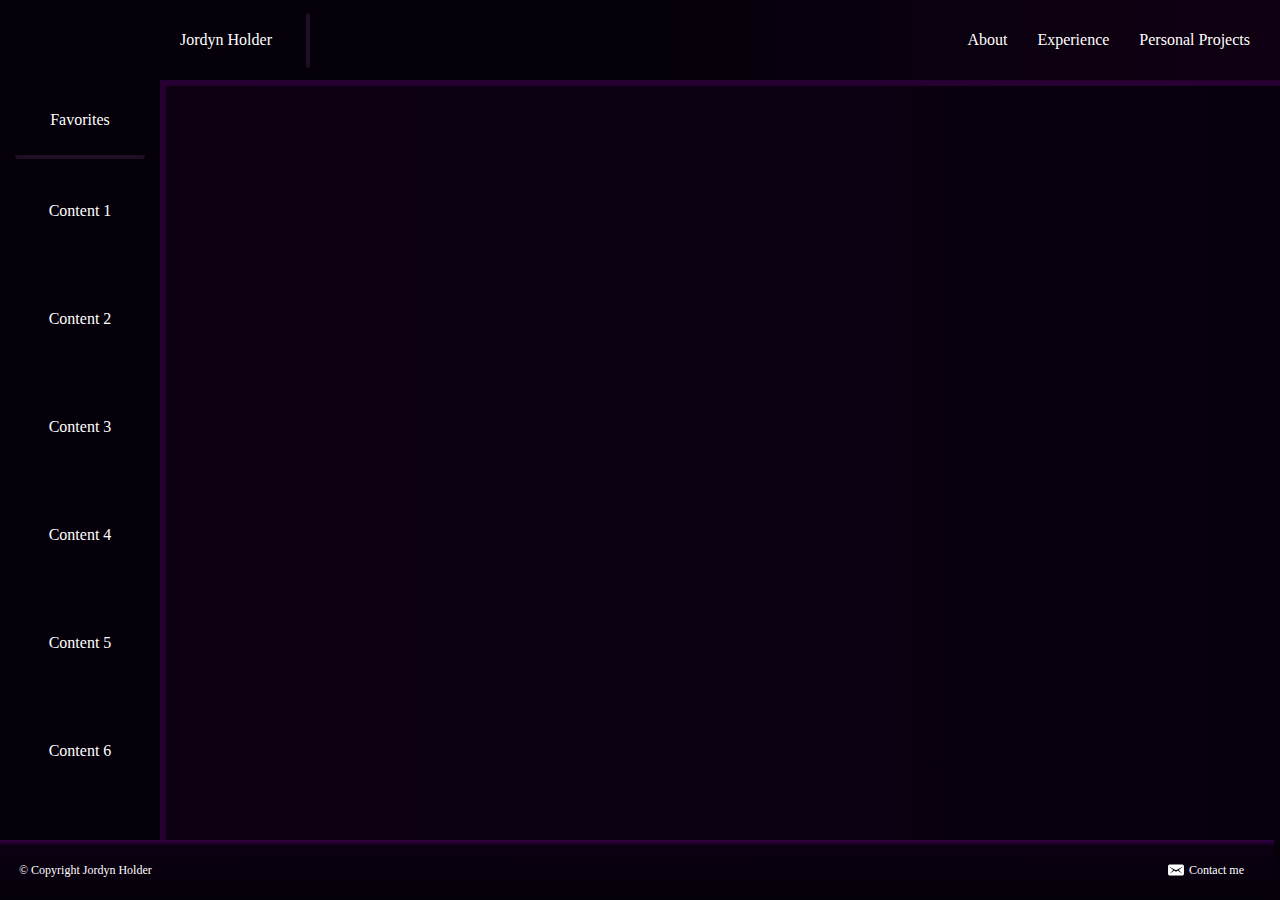
==== index.html @ 2173bc18 "changed to index.html" ====
<!DOCTYPE html>
<html lang="en">
  <head>
    <meta charset="UTF-8" />
    <meta name="viewport" content="width=device-width, initial-scale=1.0" />
    <link rel="stylesheet" href="Portfolio_main_2.css" />
    <title>Document</title>
  </head>
  <body>
      <!-- Header Content -->

    <div class="header">
      <div class="home-container">
        <p id="home">Jordyn Holder</p>
        <div class="header-line"></div>
      </div>
      <div class="right-header">
        <a href="#">About</a>
        <a href="#" id="exp">Experience</a>
        <a href="#" id="perpro">Personal Projects</a>
      </div>
    </div>

    <!-- Sidebar Content -->

    <div class="sidebar">
      <p class="sidebar-header">Favorites</p>
      <div class="sidebar-line"></div>

      <div class="sidebar-links">
        <a id="s_one" href="#">Content 1</a>
        <a id="s_two" href="#">Content 2</a>
        <a id="s_three" href="#">Content 3</a>
        <a id="s_four" href="#">Content 4</a>
        <a id="s_five" href="#">Content 5</a>
        <a id="s_six" href="#">Content 6</a>
      </div>
    </div>

    <!-- Main Box Content -->

    <div class="main">
      
    </div>

      <!-- Footer Content -->


    <footer>
      <p id="copyright">© Copyright Jordyn Holder</p>
      <div class="contact">
        <img class="at_image" src="image/mail.png" alt="mail vector" />
        <a class="contact_me" href="#">Contact me</a>
      </div>
    </footer>

    <script src="Portfolio_main_2.js"></script>
  </body>
</html>
---- Portfolio_main_2.css ----
* {
  box-sizing: border-box;
}

a {
  color: white;
  text-decoration: none;
}

body {
  display: grid;
  grid-template-columns: 160px 1fr;
  grid-template-rows: 80px 1fr;
  grid-template-areas:
  ". header"
    "sidebar main";
  height: 100vh;
  width: 100vw;
  background: rgba(5, 0, 9, 1);
  margin: 0px;
  padding: 0px;
}

.container {
  display: grid;
  grid-template-columns: 160px 1fr;
  grid-template-rows: 80px 1fr;
  grid-template-areas:
    ". header"
    "sidebar main";
}

.header {
  grid-area: header;
  display: flex;
  flex-flow: row nowrap;
  justify-content: space-between;
  align-items: center;
  color: white;
  width: 100%;

  background: linear-gradient(
    90deg,
    rgba(5, 0, 9, 1) 0%,
    rgba(5, 0, 10, 1) 40%,
    rgb(16, 0, 19) 100%
  );
}

.header a {
  animation: header 2.5s;
  position: relative;
}

.header a:hover {
  background-color: rgb(57, 13, 61);
  border-radius: 4px;
}

.home-container {
  display: flex;
  flex-direction: row;
  justify-content: space-between;
  width: 150px;
  align-items: center;
}

#home {
  padding-top: 10px;
  padding-bottom: 10px;
  padding-left: 20px;
  flex-wrap: nowrap;
}

.header-line {
  height: 55px;
  width: 4px;
  background-color: rgb(31, 14, 36);
  border-radius: 2px;
}

.right-header {
  display: flex;
  flex-direction: row;
  width: max-content;
  height: max-content;
  justify-content: center;
  align-items: center;
  padding-right: 30px;
}

#exp {
  margin: 0px 30px;
}

@media screen and (max-width: 700px) {
  .right-header {
    display: flex;
    flex-direction: column;
    width: max-content;
    height: max-content;
    padding-bottom: 5px;
    padding-top: 5px;
    justify-content: center;
    align-items: center;
  }
  #exp {
    padding: 5px;
  }
}

.sidebar {
  grid-area: sidebar;
  display: flex;
  flex-flow: column nowrap;
  align-items: center;
  color: white;

  background: rgba(5, 0, 9, 1);
}

.sidebar-header {
  padding-top: 15px;
  padding-bottom: 10px;
}

.sidebar-line {
  padding: 2px 65px;
  background-color: rgb(31, 14, 36);
  margin-bottom: 30px;
  border-radius: 2px;
}

.sidebar-links {
  display: flex;
  height: 70%;
  width: 100%;
  flex-flow: column nowrap;
  justify-content: space-between;
  align-items: center;
  padding-top: 10px;
}

.sidebar-links a {
  padding: 3px;
}

#s_one{
    animation: sidebar 1.5s;
    position: relative;
}

#s_two{
    animation: sidebar 1.9s;
    position: relative;
}

#s_three{
    animation: sidebar 2.3s;
    position: relative;
}

#s_four{
    animation: sidebar 2.7s;
    position: relative;
}

#s_five{
    animation: sidebar 3.1s;
    position: relative;
}

#s_six{
    animation: sidebar 3.5s;
    position: relative;
}

.sidebar-links a:hover {
  background-color: rgb(55, 11, 59, 0.8);
  border-radius: 4px;
  padding: 3px;
  
}

.main {
  grid-area: main;
  background: linear-gradient(
    270deg,
    rgb(7, 0, 12) 0%,
    rgba(11, 0, 18, 1) 50%,
    rgb(13, 0, 17) 120%
  );
  border-top: 6px solid rgb(38, 0, 49);
  border-left: 6px solid rgb(38, 0, 49);
  flex: 1;
  display: flex;
  flex-direction: column;
}

footer {
  position: absolute;
  bottom: 0;
  height: 60px;
  width: 100vw;

  margin-left: -6px;

  background: rgb(11, 0, 18);
  background: linear-gradient(
    0deg,
    rgba(5, 0, 9, 1) 0%,
    rgba(11, 0, 18, 1) 90%,
    rgba(53, 0, 69, 1) 100%,
    rgba(0, 0, 0, 1) 100%
  );
  /* border-left: 6px solid rgb(38, 0, 49); */

  display: flex;
  justify-content: space-between;
  align-items: center;
}

footer a {
  color: white;
  padding-right: 30px;
  font-size: 12px;
}

footer p {
  color: white;
  padding-right: 30px;
  font-size: 12px;
}

#copyright {
  padding-left: 25px;
}

.contact{
    display: flex;
    align-items: center;
}

/* #at-image:hover{
  animation: mail 1s infinite forwards;
  animation-play-state: running;
} */

.at_image {
  width: 16px;
  margin-right: 5px;
}

.contact:hover .at_image{
    animation: mail 1s infinite forwards;
    animation-play-state: running;
}

@keyframes sidebar{
    0% {left:-120px;
        top: 0px;
    }
    100% {
        left: 0px;
        top: 0px;
    }
}

@keyframes header{
    0% {left: 0px;
        top: -50px;
    }
    100% {
        left: 0px;
        top: 0px;
    }
}

@keyframes mail{
    0% {
        transform: rotate(3deg);
    }
    25%{
        transform: rotate(-6deg);
    }
    50%{
        transform: rotate(6deg);
    }
    75%{
        transform: rotate(-6deg);
    }
    100%{
        transform: rotate(3deg);
    }
}
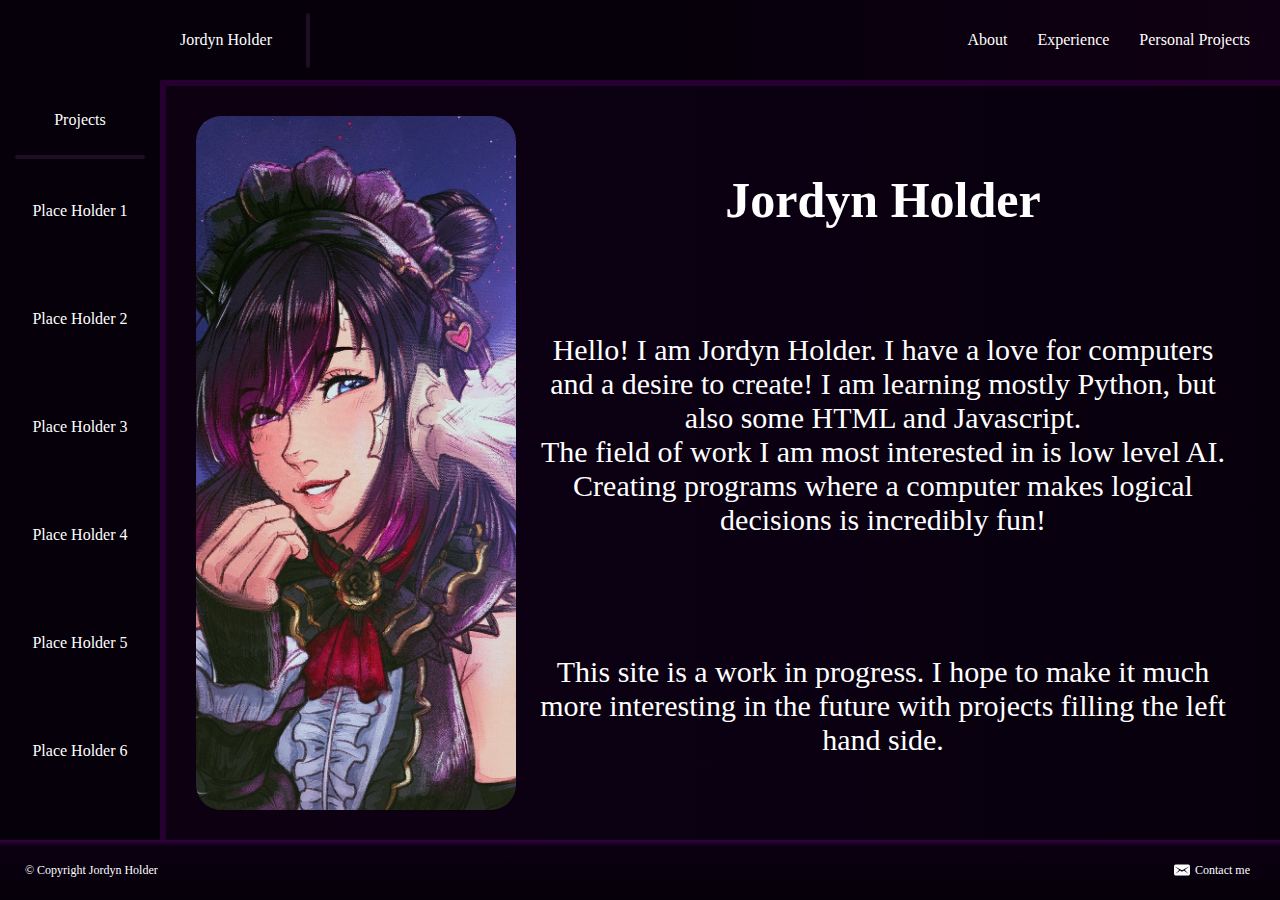
==== commit 70802e20: "edits" ====
--- a/index.html
+++ b/index.html
@@ -24,22 +24,43 @@
     <!-- Sidebar Content -->
 
     <div class="sidebar">
-      <p class="sidebar-header">Favorites</p>
+      <p class="sidebar-header">Projects</p>
       <div class="sidebar-line"></div>
 
       <div class="sidebar-links">
-        <a id="s_one" href="#">Content 1</a>
-        <a id="s_two" href="#">Content 2</a>
-        <a id="s_three" href="#">Content 3</a>
-        <a id="s_four" href="#">Content 4</a>
-        <a id="s_five" href="#">Content 5</a>
-        <a id="s_six" href="#">Content 6</a>
+        <a id="s_one" href="#">Place Holder 1</a>
+        <a id="s_two" href="#">Place Holder 2</a>
+        <a id="s_three" href="#">Place Holder 3</a>
+        <a id="s_four" href="#">Place Holder 4</a>
+        <a id="s_five" href="#">Place Holder 5</a>
+        <a id="s_six" href="#">Place Holder 6</a>
       </div>
     </div>
 
     <!-- Main Box Content -->
 
     <div class="main">
+      <div class="fade">
+        <div id="pfp-container">
+  
+          <img class="profile-pic" src="image/Jordyn_PFP.jpg" alt="jordyn's profile picture">
+  
+          <div class="profile-right">
+            <h1 id="name-banner">Jordyn Holder</h1>
+  
+            <p class="profile">Hello! I am Jordyn Holder. I have a love for computers and a desire to create!
+              I am learning mostly Python, but also some HTML and Javascript.
+              <br>
+              The field of work I am most interested in is low level AI. 
+              Creating programs where a computer makes logical decisions is incredibly fun!
+            </p>
+            <br>
+            <p class="profile">This site is a work in progress. I hope to make it much more interesting in the future with 
+              projects filling the left hand side.
+            </p>
+          </div>
+        </div>
+      </div>
       
     </div>
 
--- a/Portfolio_main_2.css
+++ b/Portfolio_main_2.css
@@ -146,55 +146,96 @@
 }
 
 #s_one{
-    animation: sidebar 1.5s;
-    position: relative;
+  animation: sidebar 1.5s;
+  position: relative;
 }
 
 #s_two{
-    animation: sidebar 1.9s;
-    position: relative;
+  animation: sidebar 1.9s;
+  position: relative;
 }
 
 #s_three{
-    animation: sidebar 2.3s;
-    position: relative;
+  animation: sidebar 2.3s;
+  position: relative;
 }
 
 #s_four{
-    animation: sidebar 2.7s;
-    position: relative;
+  animation: sidebar 2.7s;
+  position: relative;
 }
 
 #s_five{
-    animation: sidebar 3.1s;
-    position: relative;
+  animation: sidebar 3.1s;
+  position: relative;
 }
 
 #s_six{
-    animation: sidebar 3.5s;
-    position: relative;
-}
-
+  animation: sidebar 3.5s;
+  position: relative;
+}
+  
 .sidebar-links a:hover {
   background-color: rgb(55, 11, 59, 0.8);
   border-radius: 4px;
-  padding: 3px;
+  padding: 3px;  
+}
   
-}
-
 .main {
+  display: flex;
   grid-area: main;
   background: linear-gradient(
     270deg,
     rgb(7, 0, 12) 0%,
     rgba(11, 0, 18, 1) 50%,
     rgb(13, 0, 17) 120%
-  );
+    );
   border-top: 6px solid rgb(38, 0, 49);
   border-left: 6px solid rgb(38, 0, 49);
   flex: 1;
-  display: flex;
+  height: calc(100% - 60px);
+  flex-direction: row;
+}
+    
+#pfp-container {
+  display: flex;
+  flex-grow: 1;
+  padding: 30px;
+}
+    
+.profile-pic {
+  width: 320px;
+  height: 100%;
+  object-fit: cover;
+  border-radius: 25px;
+  position: relative;
+  left: 0px;
+  right: 50px;
+}
+
+.profile-right {
+  display: flex;
+  flex: 1;
   flex-direction: column;
+  text-align: center;
+}
+
+.profile {
+  display: table-cell;
+  color: white;
+  vertical-align: middle;
+  font-size: 30px;
+  padding: 20px;
+}
+
+h1 {
+  display: flex;
+  align-items: center;
+  justify-content: center;
+  height: 100px;
+  width: 100%;
+  color: rgb(255, 255, 255);
+  font-size: 50px;
 }
 
 footer {
@@ -203,7 +244,6 @@
   height: 60px;
   width: 100vw;
 
-  margin-left: -6px;
 
   background: rgb(11, 0, 18);
   background: linear-gradient(
@@ -213,7 +253,6 @@
     rgba(53, 0, 69, 1) 100%,
     rgba(0, 0, 0, 1) 100%
   );
-  /* border-left: 6px solid rgb(38, 0, 49); */
 
   display: flex;
   justify-content: space-between;
@@ -241,10 +280,6 @@
     align-items: center;
 }
 
-/* #at-image:hover{
-  animation: mail 1s infinite forwards;
-  animation-play-state: running;
-} */
 
 .at_image {
   width: 16px;
@@ -256,8 +291,20 @@
     animation-play-state: running;
 }
 
+.fade {
+  display: flex;
+  animation: fadeIn 3s;
+  flex: 1;
+}
+
+@keyframes fadeIn {
+  0% {opacity: 0;}
+  33% {opacity: 0;}
+  100% {opacity: 1;}
+}
+
 @keyframes sidebar{
-    0% {left:-120px;
+    0% {left:-160px;
         top: 0px;
     }
     100% {
